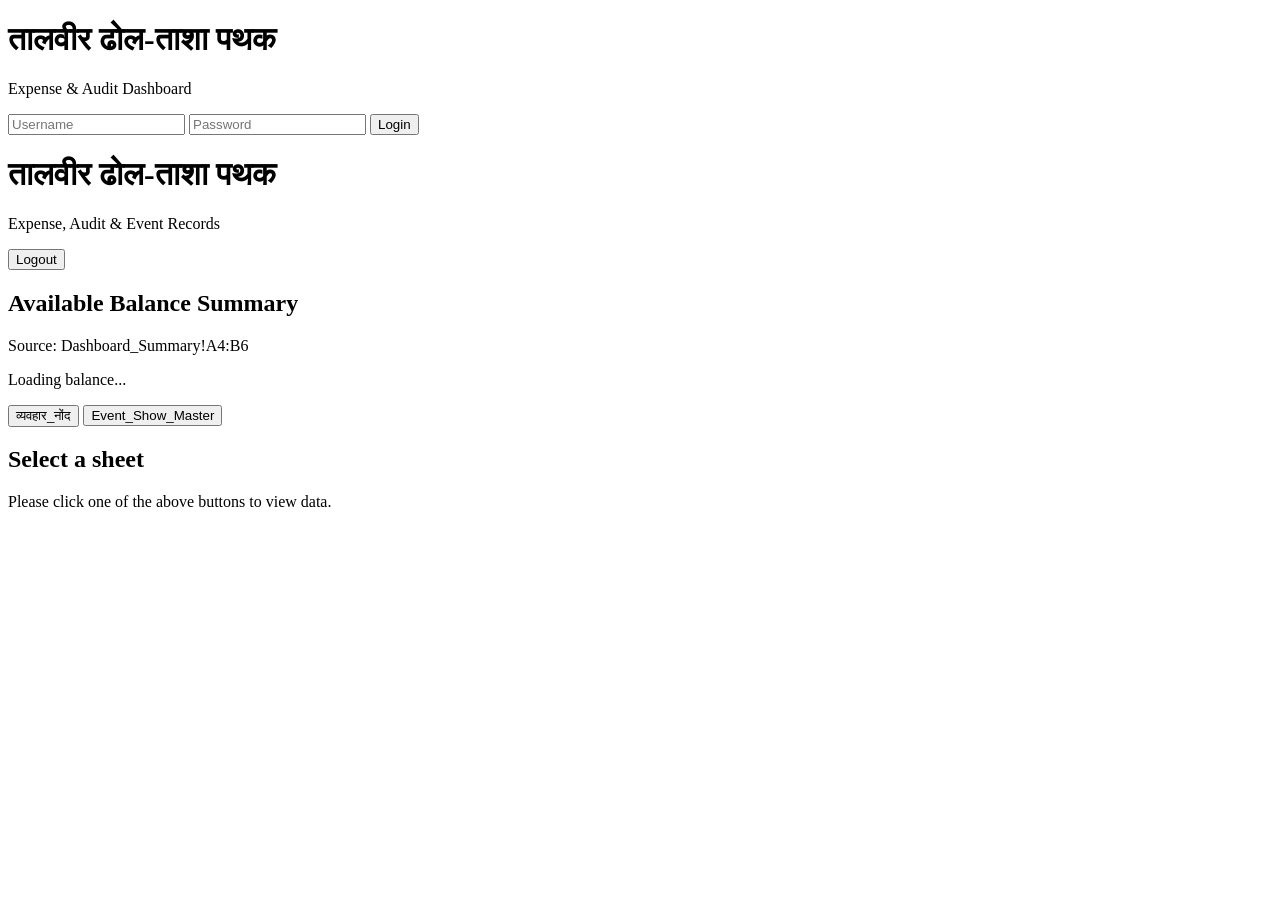
==== index.html @ 54b87476 "index.html" ====
<!DOCTYPE html>
<html lang="mr">
<head>
  <meta charset="UTF-8" />
  <meta name="viewport" content="width=device-width, initial-scale=1.0" />

  <title>तालवीर ढोल-ताशा पथक | Audit Dashboard</title>

  <link rel="stylesheet" href="style.css" />
</head>
<body>

  <!-- LOGIN PAGE -->
  <div id="loginPage" class="login-container">
    <div class="login-card">
      <h1>तालवीर ढोल-ताशा पथक</h1>
      <p>Expense & Audit Dashboard</p>

      <input type="text" id="username" placeholder="Username" />
      <input type="password" id="password" placeholder="Password" />

      <button onclick="login()">Login</button>

      <p id="loginError" class="error"></p>
    </div>
  </div>

  <!-- MAIN WEBSITE -->
  <div id="mainPage" class="main-container hidden">

    <header>
      <div>
        <h1>तालवीर ढोल-ताशा पथक</h1>
        <p>Expense, Audit & Event Records</p>
      </div>

      <button class="logout-btn" onclick="logout()">Logout</button>
    </header>

    <section class="summary-section">
      <h2>Available Balance Summary</h2>
      <p class="sheet-note">Source: Dashboard_Summary!A4:B6</p>

      <div id="balanceCards" class="balance-grid">
        <p>Loading balance...</p>
      </div>
    </section>

    <section class="button-section">
      <button onclick="loadSheet('व्यवहार_नोंद')">व्यवहार_नोंद</button>
      <button onclick="loadSheet('Event_Show_Master')">Event_Show_Master</button>
    </section>

    <section class="table-section">
      <h2 id="tableTitle">Select a sheet</h2>
      <div id="tableContainer" class="table-container">
        <p>Please click one of the above buttons to view data.</p>
      </div>
    </section>

  </div>

  <script src="app.js"></script>
</body>
</html>
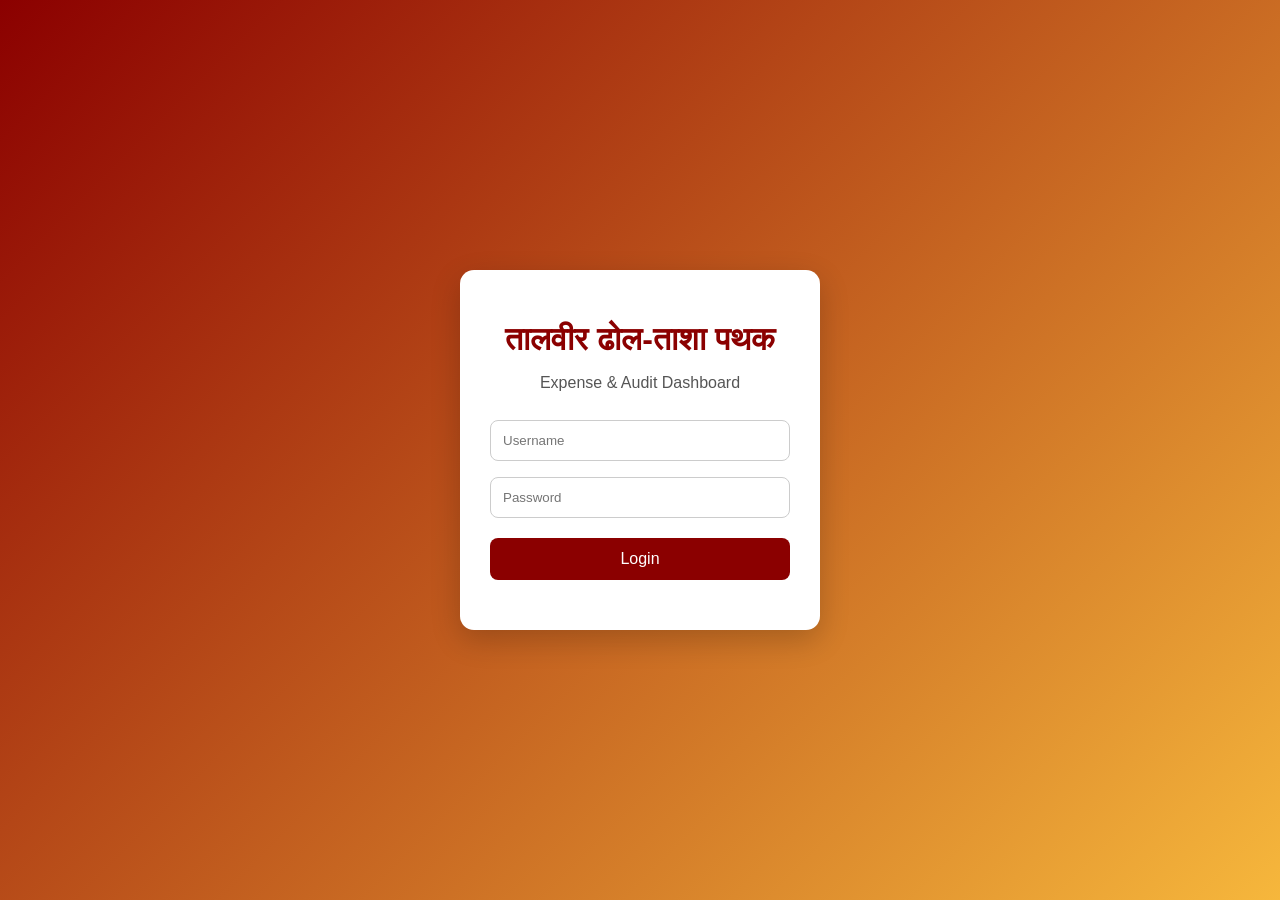
==== commit 275a9c50: "index.html" ====
--- a/index.html
+++ b/index.html
@@ -4,14 +4,13 @@
   <meta charset="UTF-8" />
   <meta name="viewport" content="width=device-width, initial-scale=1.0" />
 
-  <title>तालवीर ढोल-ताशा पथक | Audit Dashboard</title>
+  <title>Login | तालवीर ढोल-ताशा पथक</title>
 
   <link rel="stylesheet" href="style.css" />
 </head>
 <body>
 
-  <!-- LOGIN PAGE -->
-  <div id="loginPage" class="login-container">
+  <div class="login-container">
     <div class="login-card">
       <h1>तालवीर ढोल-ताशा पथक</h1>
       <p>Expense & Audit Dashboard</p>
@@ -25,41 +24,6 @@
     </div>
   </div>
 
-  <!-- MAIN WEBSITE -->
-  <div id="mainPage" class="main-container hidden">
-
-    <header>
-      <div>
-        <h1>तालवीर ढोल-ताशा पथक</h1>
-        <p>Expense, Audit & Event Records</p>
-      </div>
-
-      <button class="logout-btn" onclick="logout()">Logout</button>
-    </header>
-
-    <section class="summary-section">
-      <h2>Available Balance Summary</h2>
-      <p class="sheet-note">Source: Dashboard_Summary!A4:B6</p>
-
-      <div id="balanceCards" class="balance-grid">
-        <p>Loading balance...</p>
-      </div>
-    </section>
-
-    <section class="button-section">
-      <button onclick="loadSheet('व्यवहार_नोंद')">व्यवहार_नोंद</button>
-      <button onclick="loadSheet('Event_Show_Master')">Event_Show_Master</button>
-    </section>
-
-    <section class="table-section">
-      <h2 id="tableTitle">Select a sheet</h2>
-      <div id="tableContainer" class="table-container">
-        <p>Please click one of the above buttons to view data.</p>
-      </div>
-    </section>
-
-  </div>
-
-  <script src="app.js"></script>
+  <script src="auth.js"></script>
 </body>
 </html>
--- a/style.css
+++ b/style.css
@@ -0,0 +1,207 @@
+* {
+  box-sizing: border-box;
+  font-family: Arial, sans-serif;
+}
+
+body {
+  margin: 0;
+  background: #f4f6f9;
+  color: #222;
+}
+
+.hidden {
+  display: none;
+}
+
+/* Login */
+.login-container {
+  min-height: 100vh;
+  display: flex;
+  align-items: center;
+  justify-content: center;
+  background: linear-gradient(135deg, #8b0000, #f6b73c);
+}
+
+.login-card {
+  width: 360px;
+  background: #ffffff;
+  padding: 30px;
+  border-radius: 14px;
+  box-shadow: 0 10px 30px rgba(0,0,0,0.2);
+  text-align: center;
+}
+
+.login-card h1 {
+  margin-bottom: 5px;
+  color: #8b0000;
+}
+
+.login-card p {
+  margin-bottom: 20px;
+  color: #555;
+}
+
+.login-card input {
+  width: 100%;
+  padding: 12px;
+  margin: 8px 0;
+  border: 1px solid #ccc;
+  border-radius: 8px;
+}
+
+.login-card button {
+  width: 100%;
+  padding: 12px;
+  margin-top: 12px;
+  border: none;
+  border-radius: 8px;
+  background: #8b0000;
+  color: white;
+  font-size: 16px;
+  cursor: pointer;
+}
+
+.login-card button:hover {
+  background: #a50000;
+}
+
+.error {
+  color: red !important;
+  margin-top: 10px;
+}
+
+/* Main */
+.main-container {
+  padding: 20px;
+}
+
+header {
+  background: #8b0000;
+  color: white;
+  padding: 18px 24px;
+  border-radius: 12px;
+  display: flex;
+  justify-content: space-between;
+  align-items: center;
+}
+
+header h1 {
+  margin: 0;
+}
+
+header p {
+  margin: 4px 0 0;
+}
+
+.logout-btn {
+  background: white;
+  color: #8b0000;
+  border: none;
+  padding: 10px 16px;
+  border-radius: 8px;
+  cursor: pointer;
+  font-weight: bold;
+}
+
+.summary-section,
+.table-section {
+  background: white;
+  margin-top: 20px;
+  padding: 20px;
+  border-radius: 12px;
+  box-shadow: 0 3px 12px rgba(0,0,0,0.08);
+}
+
+.sheet-note {
+  color: #777;
+  font-size: 14px;
+}
+
+.balance-grid {
+  display: grid;
+  grid-template-columns: repeat(auto-fit, minmax(220px, 1fr));
+  gap: 15px;
+  margin-top: 15px;
+}
+
+.balance-card {
+  background: #fff6e6;
+  border-left: 6px solid #8b0000;
+  padding: 18px;
+  border-radius: 10px;
+}
+
+.balance-card h3 {
+  margin: 0 0 8px;
+  color: #8b0000;
+}
+
+.balance-card p {
+  margin: 0;
+  font-size: 22px;
+  font-weight: bold;
+}
+
+.button-section {
+  margin-top: 20px;
+  display: flex;
+  gap: 12px;
+  flex-wrap: wrap;
+}
+
+.button-section button {
+  background: #222;
+  color: white;
+  border: none;
+  padding: 13px 18px;
+  border-radius: 8px;
+  cursor: pointer;
+  font-size: 15px;
+}
+
+.button-section button:hover {
+  background: #444;
+}
+
+.table-container {
+  width: 100%;
+  overflow-x: auto;
+}
+
+table {
+  width: 100%;
+  border-collapse: collapse;
+  min-width: 700px;
+}
+
+th, td {
+  padding: 10px;
+  border: 1px solid #ddd;
+  text-align: left;
+  vertical-align: top;
+}
+
+th {
+  background: #8b0000;
+  color: white;
+  position: sticky;
+  top: 0;
+}
+
+tr:nth-child(even) {
+  background: #f9f9f9;
+}
+
+a {
+  color: #0066cc;
+  font-weight: bold;
+  text-decoration: none;
+}
+
+a:hover {
+  text-decoration: underline;
+}
+
+.loading {
+  color: #777;
+}
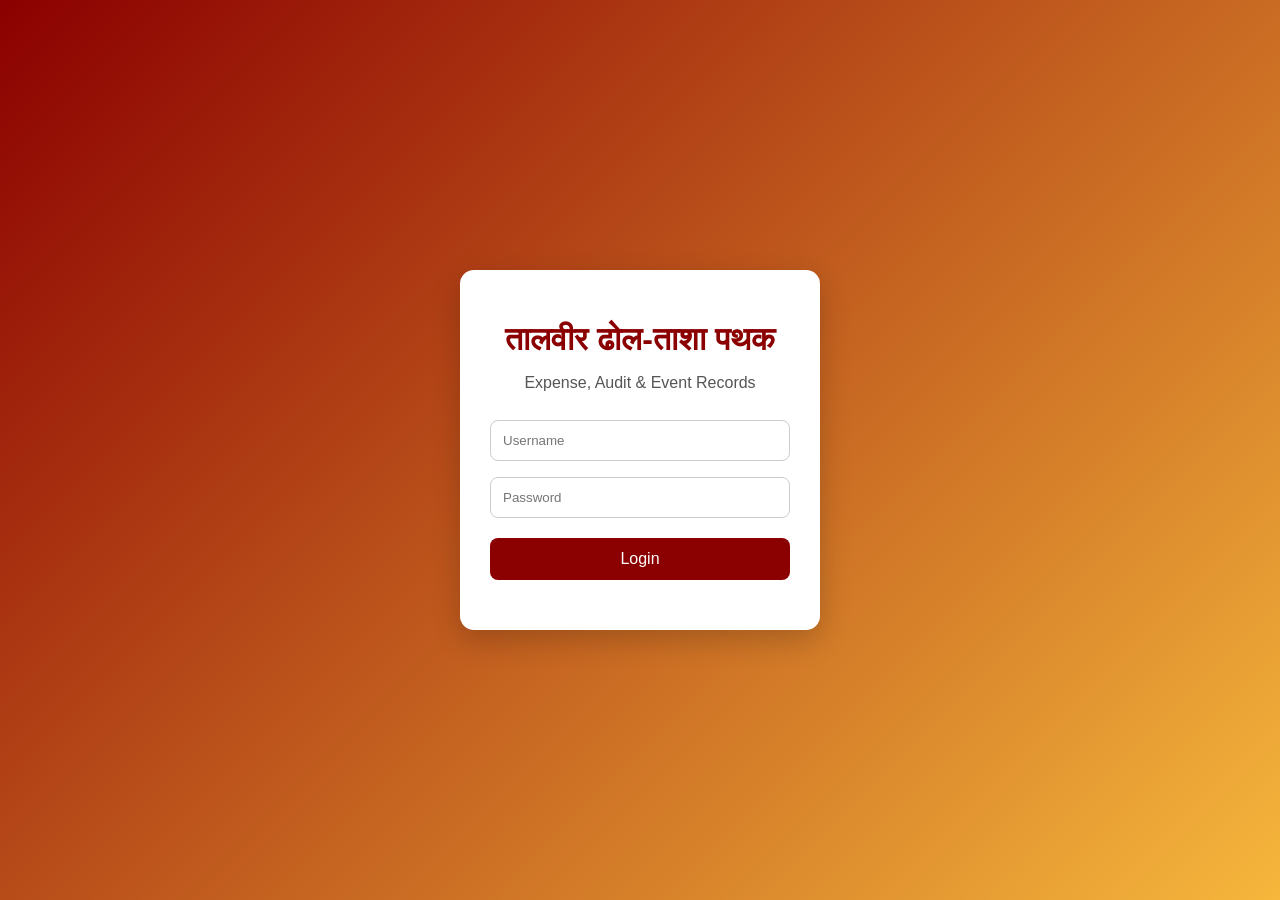
==== commit d55d4dbc: "index.html" ====
--- a/index.html
+++ b/index.html
@@ -13,7 +13,7 @@
   <div class="login-container">
     <div class="login-card">
       <h1>तालवीर ढोल-ताशा पथक</h1>
-      <p>Expense & Audit Dashboard</p>
+      <p>Expense, Audit & Event Records</p>
 
       <input type="text" id="username" placeholder="Username" />
       <input type="password" id="password" placeholder="Password" />
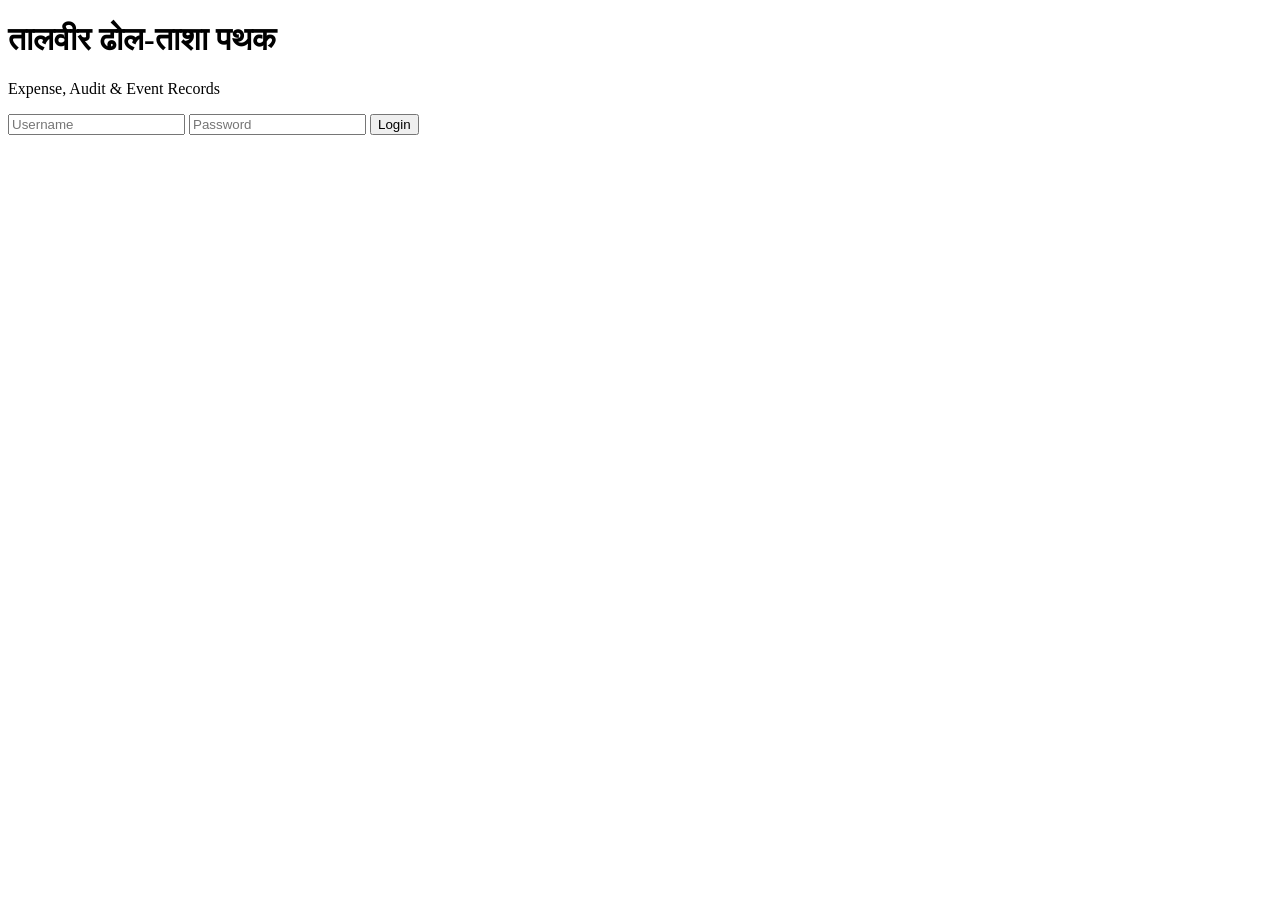
==== commit c10758ec: "index.html" ====
--- a/index.html
+++ b/index.html
@@ -6,7 +6,7 @@
 
   <title>Login | तालवीर ढोल-ताशा पथक</title>
 
-  <link rel="stylesheet" href="style.css" />
+  <link rel="stylesheet" href="style.css?v=6" />
 </head>
 <body>
 
@@ -24,6 +24,6 @@
     </div>
   </div>
 
-  <script src="auth.js"></script>
+  <script src="auth.js?v=6"></script>
 </body>
 </html>
--- a/style.css
+++ b/style.css
@@ -1,195 +1,47 @@
-* {
-  box-sizing: border-box;
-  font-family: Arial, sans-serif;
-}
-
-body {
-  margin: 0;
-  background: #f4f6f9;
-  color: #222;
-}
-
-.hidden {
-  display: none;
-}
-
-/* Login */
-.login-container {
-  min-height: 100vh;
-  display: flex;
-  align-items: center;
-  justify-content: center;
-  background: linear-gradient(135deg, #8b0000, #f6b73c);
-}
-
-.login-card {
-  width: 360px;
-  background: #ffffff;
-  padding: 30px;
-  border-radius: 14px;
-  box-shadow: 0 10px 30px rgba(0,0,0,0.2);
-  text-align: center;
-}
-
-.login-card h1 {
-  margin-bottom: 5px;
-  color: #8b0000;
-}
-
-.login-card p {
-  margin-bottom: 20px;
-  color: #555;
-}
-
-.login-card input {
+.table-container {
   width: 100%;
-  padding: 12px;
-  margin: 8px 0;
-  border: 1px solid #ccc;
+  overflow-x: auto;
+  margin-top: 16px;
   border-radius: 8px;
 }
 
-.login-card button {
-  width: 100%;
-  padding: 12px;
-  margin-top: 12px;
-  border: none;
-  border-radius: 8px;
-  background: #8b0000;
-  color: white;
-  font-size: 16px;
-  cursor: pointer;
+table {
+  width: max-content;
+  min-width: 100%;
+  border-collapse: collapse;
+  font-size: 14px;
+  background: white;
 }
 
-.login-card button:hover {
-  background: #a50000;
+thead th {
+  background: #00618a;
+  color: white;
+  font-weight: bold;
+  text-align: center;
+  padding: 12px 10px;
+  border: 1px solid #ffffff;
+  white-space: nowrap;
+  position: sticky;
+  top: 0;
+  z-index: 5;
 }
 
-.error {
-  color: red !important;
-  margin-top: 10px;
+tbody td {
+  padding: 10px 12px;
+  border: 1px solid #d6d6d6;
+  text-align: left;
+  vertical-align: top;
+  white-space: normal;
+  max-width: 260px;
+  word-break: break-word;
 }
 
-/* Main */
-.main-container {
-  padding: 20px;
+tbody tr:nth-child(even) {
+  background: #ffffff;
 }
 
-header {
-  background: #8b0000;
-  color: white;
-  padding: 18px 24px;
-  border-radius: 12px;
-  display: flex;
-  justify-content: space-between;
-  align-items: center;
-}
-
-header h1 {
-  margin: 0;
-}
-
-header p {
-  margin: 4px 0 0;
-}
-
-.logout-btn {
-  background: white;
-  color: #8b0000;
-  border: none;
-  padding: 10px 16px;
-  border-radius: 8px;
-  cursor: pointer;
-  font-weight: bold;
-}
-
-.summary-section,
-.table-section {
-  background: white;
-  margin-top: 20px;
-  padding: 20px;
-  border-radius: 12px;
-  box-shadow: 0 3px 12px rgba(0,0,0,0.08);
-}
-
-.sheet-note {
-  color: #777;
-  font-size: 14px;
-}
-
-.balance-grid {
-  display: grid;
-  grid-template-columns: repeat(auto-fit, minmax(220px, 1fr));
-  gap: 15px;
-  margin-top: 15px;
-}
-
-.balance-card {
-  background: #fff6e6;
-  border-left: 6px solid #8b0000;
-  padding: 18px;
-  border-radius: 10px;
-}
-
-.balance-card h3 {
-  margin: 0 0 8px;
-  color: #8b0000;
-}
-
-.balance-card p {
-  margin: 0;
-  font-size: 22px;
-  font-weight: bold;
-}
-
-.button-section {
-  margin-top: 20px;
-  display: flex;
-  gap: 12px;
-  flex-wrap: wrap;
-}
-
-.button-section button {
-  background: #222;
-  color: white;
-  border: none;
-  padding: 13px 18px;
-  border-radius: 8px;
-  cursor: pointer;
-  font-size: 15px;
-}
-
-.button-section button:hover {
-  background: #444;
-}
-
-.table-container {
-  width: 100%;
-  overflow-x: auto;
-}
-
-table {
-  width: 100%;
-  border-collapse: collapse;
-  min-width: 700px;
-}
-
-th, td {
-  padding: 10px;
-  border: 1px solid #ddd;
-  text-align: left;
-  vertical-align: top;
-}
-
-th {
-  background: #8b0000;
-  color: white;
-  position: sticky;
-  top: 0;
-}
-
-tr:nth-child(even) {
-  background: #f9f9f9;
+tbody tr:nth-child(odd) {
+  background: #c7eaf7;
 }
 
 a {
@@ -201,7 +53,3 @@
 a:hover {
   text-decoration: underline;
 }
-
-.loading {
-  color: #777;
-}
